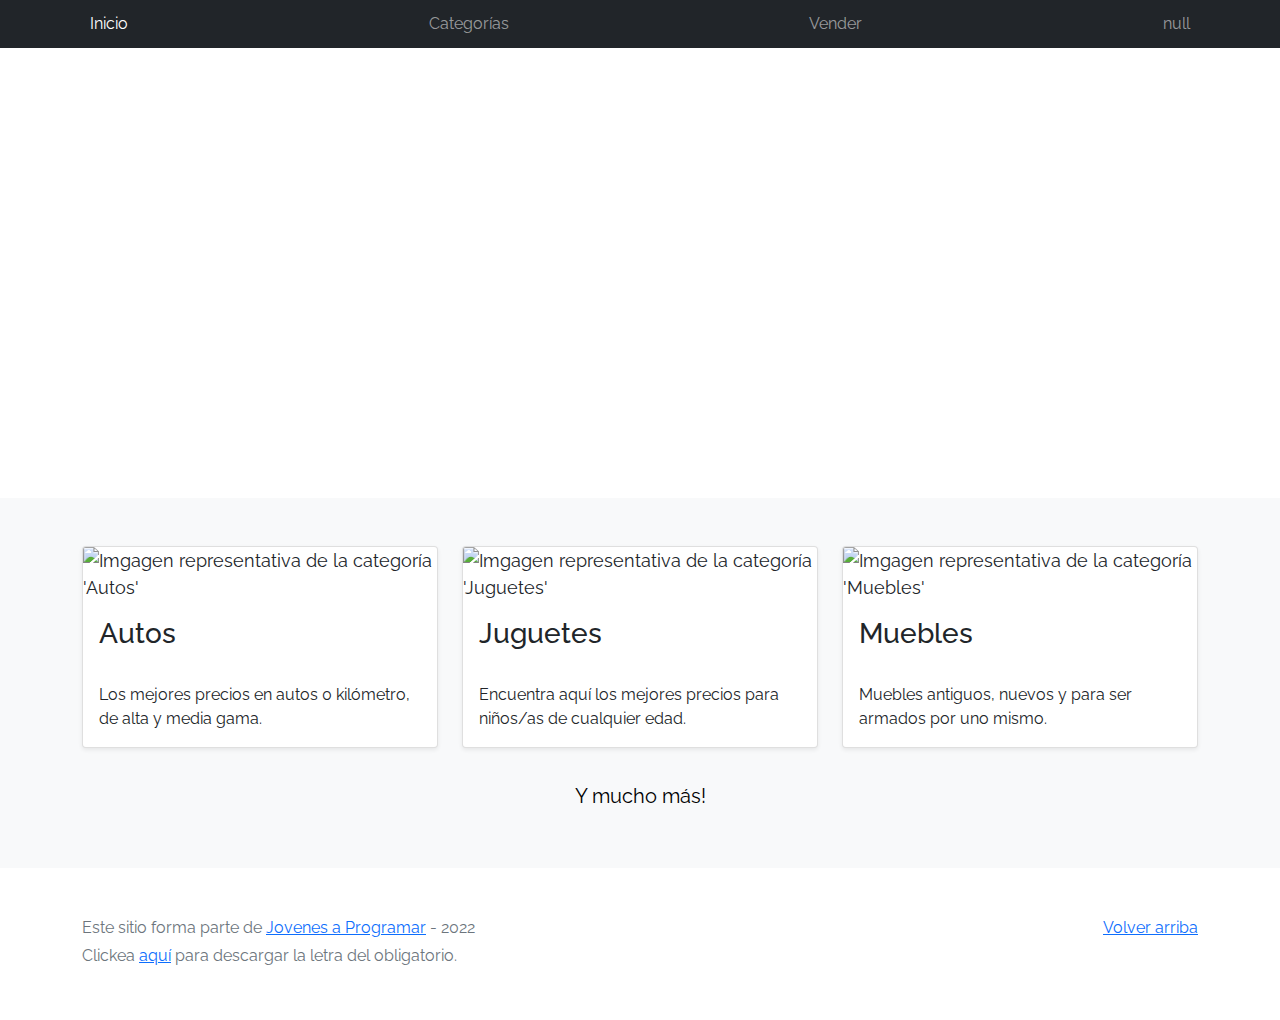
==== index.html @ cac19831 "entrega2" ====
<!DOCTYPE html>
<html lang="es">

<head>
  <meta http-equiv="Content-Type" content="text/html; charset=UTF-8">
  <meta name="viewport" content="width=device-width, initial-scale=1, shrink-to-fit=no">
  <title>eMercado - Todo lo que busques está aquí</title>

  <link href="https://fonts.googleapis.com/css?family=Raleway:300,300i,400,400i,700,700i,900,900i" rel="stylesheet">
  <link href="css/bootstrap.min.css" rel="stylesheet">
  <link href="css/styles.css" rel="stylesheet">
</head>

<body>
  <nav class="navbar navbar-expand-lg navbar-dark bg-dark p-1">
    <div class="container">
      <button class="navbar-toggler" type="button" data-bs-toggle="collapse" data-bs-target="#navbarNav"
        aria-controls="navbarNav" aria-expanded="false" aria-label="Toggle navigation">
        <span class="navbar-toggler-icon"></span>
      </button>
      <div class="collapse navbar-collapse" id="navbarNav">
        <ul class="navbar-nav w-100 justify-content-between">
          <li class="nav-item">
            <a class="nav-link active" href="index.html">Inicio</a>
          </li>
          <li class="nav-item">
            <a class="nav-link" href="categories.html">Categorías</a>
          </li>
          <li class="nav-item">
            <a class="nav-link" href="sell.html">Vender</a>
          </li>
          <li class="nav-item" id="usuarioNavIndex">
          </li>
        </ul>
      </div>
    </div>
  </nav>
  <main>
    <div class="jumbotron text-center"></div>
    <div class="album py-5 bg-light">
      <div class="container">
        <div class="row">
          <div class="col-md-4">
            <div class="card mb-4 shadow-sm custom-card cursor-active" id="autos">
              <img class="bd-placeholder-img card-img-top" src="img/cars_index.jpg"
                alt="Imgagen representativa de la categoría 'Autos'">
              <h3 class="m-3">Autos</h3>
              <div class="card-body">
                <p class="card-text">Los mejores precios en autos 0 kilómetro, de alta y media gama.</p>
              </div>
            </div>
          </div>
          <div class="col-md-4">
            <div class="card mb-4 shadow-sm custom-card cursor-active" id="juguetes">
              <img class="bd-placeholder-img card-img-top" src="img/toys_index.jpg"
                alt="Imgagen representativa de la categoría 'Juguetes'">
              <h3 class="m-3">Juguetes</h3>
              <div class="card-body">
                <p class="card-text">Encuentra aquí los mejores precios para niños/as de cualquier edad.</p>
              </div>
            </div>
          </div>
          <div class="col-md-4">
            <div class="card mb-4 shadow-sm custom-card cursor-active" id="muebles">
              <img class="bd-placeholder-img card-img-top" src="img/furniture_index.jpg"
                alt="Imgagen representativa de la categoría 'Muebles'">
              <h3 class="m-3">Muebles</h3>
              <div class="card-body">
                <p class="card-text">Muebles antiguos, nuevos y para ser armados por uno mismo.</p>
              </div>
            </div>
          </div>
        </div>
        <div class="row">
          <a class="btn btn-light btn-lg btn-block" href="categories.html">Y mucho más!</a>
        </div>
      </div>
    </div>
  </main>
  <footer class="text-muted">
    <div class="container">
      <p class="float-end">
        <a href="#">Volver arriba</a>
      </p>
      <p>Este sitio forma parte de <a href="https://jovenesaprogramar.edu.uy/" target="_blank">Jovenes a Programar</a> -
        2022</p>
      <p>Clickea <a target="_blank" href="Letra.pdf">aquí</a> para descargar la letra del obligatorio.</p>
    </div>
  </footer>
  <script src="js/bootstrap.bundle.min.js"></script>
  <script src="js/index.js"></script>
  <script src="js/init.js"></script>
</body>

</html>
---- css/styles.css ----
.jumbotron,
.card-body,
.container,
.site-header {
  font-family: 'Raleway', serif !important;
}

.jumbotron .display-4 {
  font-weight: bold;
}

nav a {
  text-decoration: none;
}

.bd-placeholder-img {
  font-size: 1.125rem;
  text-anchor: middle;
  -webkit-user-select: none;
  -moz-user-select: none;
  -ms-user-select: none;
  user-select: none;
}

@media (min-width: 768px) {
  .bd-placeholder-img-lg {
    font-size: 3.5rem;
  }
}

.jumbotron {
  height: 50vh;
  padding: 5em inherit;
  margin-bottom: 0;
  background-color: #53C0FB;
  background: url('../img/cover_back.png');
  background-size: cover;
  background-position: center;
  background-repeat: no-repeat;
  color: black;
  font-weight: bold;
}

@media (min-width: 768px) {
  .jumbotron {
    padding-top: 6rem;
    padding-bottom: 6rem;
  }
}

.jumbotron p:last-child {
  margin-bottom: 0;
}

.jumbotron-heading {
  font-weight: 300;
}

.jumbotron .container {
  max-width: 40rem;
  background-color: rgba(255, 255, 255, 0.5);
  border-radius: 10px;
  text-shadow: 1px 1px 2px grey;
}

.jumbotron .lead {
  font-size: 38px;
}

footer {
  padding-top: 3rem;
  padding-bottom: 3rem;
}

footer p {
  margin-bottom: .25rem;
}

.site-header a {
  color: white;
  transition: ease-in-out color .15s;
}

.site-header .dropdown-menu a {
  color: black;
}

.dropzone {
  border: 2px dashed #0087F7;
  border-radius: 5px;
  background: white;
}

.img-fit {
  max-height: 100%;
}

.alert {
  position: fixed;
  top: 80px;
  width: 50%;
  left: 50%;
  transform: translate(-50%, 0);
}

.lds-ring {
  display: inline-block;
  position: relative;
  width: 64px;
  height: 64px;
  top: 50%;
  left: 50%;
}

.cursor-active {
  cursor: pointer;
}

.left {
  float: left;
  padding: 4px;
  background-color: rgba(255, 255, 255, 0.5);
}

.lds-ring div {
  box-sizing: border-box;
  display: block;
  position: absolute;
  width: 51px;
  height: 51px;
  margin: 6px;
  border: 6px solid #fff;
  border-radius: 50%;
  animation: lds-ring 1.2s cubic-bezier(0.5, 0, 0.5, 1) infinite;
  border-color: #fff transparent transparent transparent;
}

.lds-ring div:nth-child(1) {
  animation-delay: -0.45s;
}

.lds-ring div:nth-child(2) {
  animation-delay: -0.3s;
}

.lds-ring div:nth-child(3) {
  animation-delay: -0.15s;
}

@keyframes lds-ring {
  0% {
    transform: rotate(0deg);
  }

  100% {
    transform: rotate(360deg);
  }
}

.signin {
  width: 100%;
  max-width: 330px;
  padding: 15px;
  margin: auto;
}

#spinner-wrapper {
  position: fixed;
  background-color: rgba(0, 0, 0, 0.5);
  width: 100%;
  height: 100%;
  top: 0;
  left: 0;
  z-index: 1021;
  display: none;
}

main {
  min-height: calc(100vh - 210px);
}

a.custom-card,
a.custom-card:hover {
  color: inherit;
  text-decoration: inherit;
}

.checked {
  color: orange;
}

/* Codigo agregado por Luis */

.containerlogin {
  width: 500px;
  margin: 100px auto;
  display: flex;
  flex-direction: column;
  border-radius: 6px;
  background: rgba(156, 166, 189, 0.849);
}
.containerlogin h1 {
  padding: 35px;
  text-align: center;
}
.containerlogin div input {
  outline: none;
}
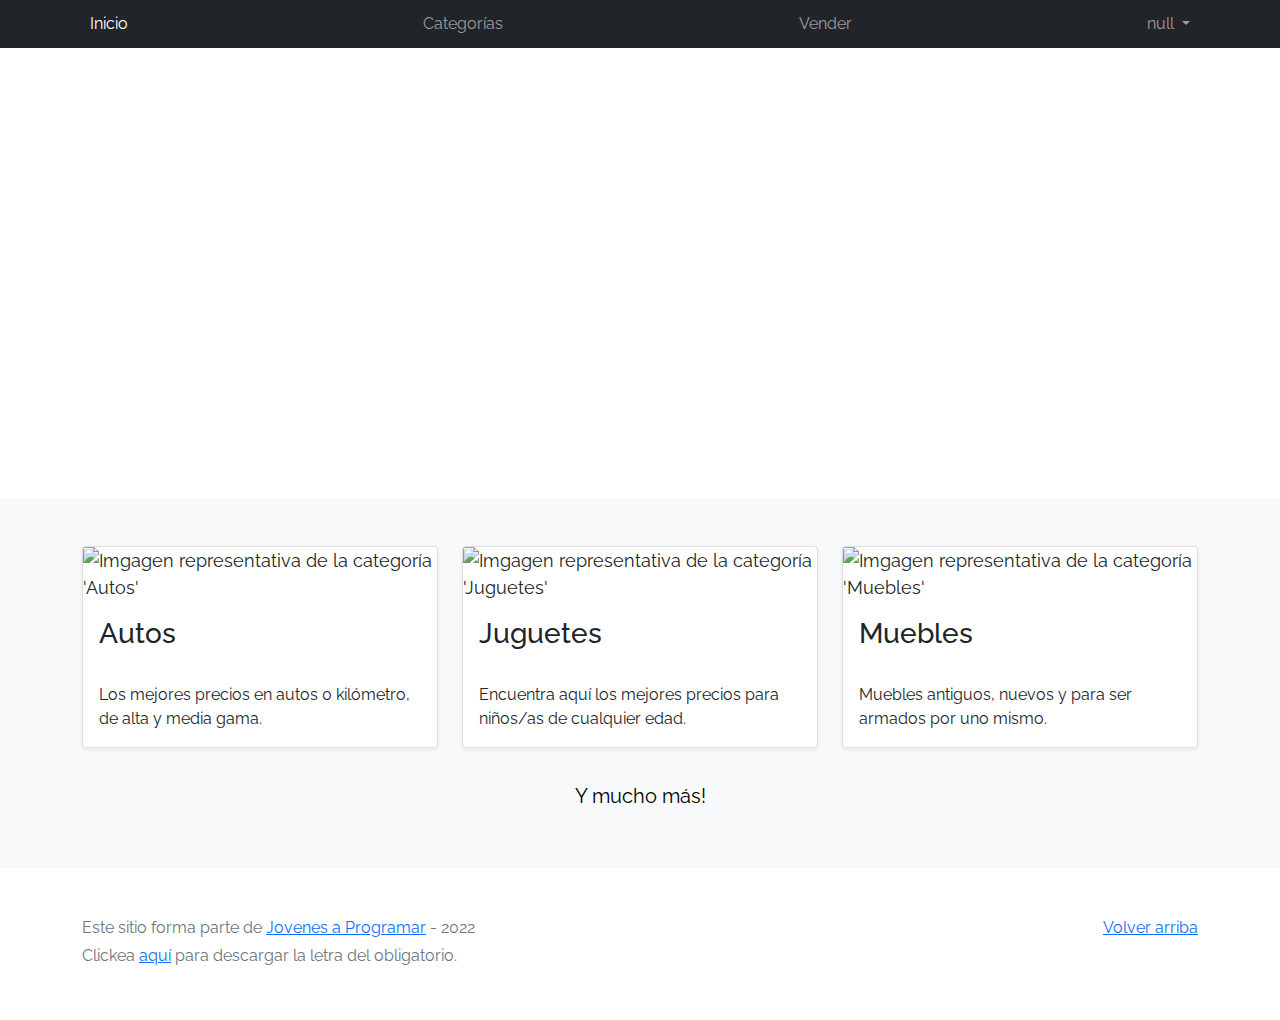
==== commit c77e0efe: "entregable" ====
--- a/index.html
+++ b/index.html
@@ -29,7 +29,7 @@
           <li class="nav-item">
             <a class="nav-link" href="sell.html">Vender</a>
           </li>
-          <li class="nav-item" id="usuarioNavIndex">
+          <li class="nav-item" id="usuarioNav">
           </li>
         </ul>
       </div>
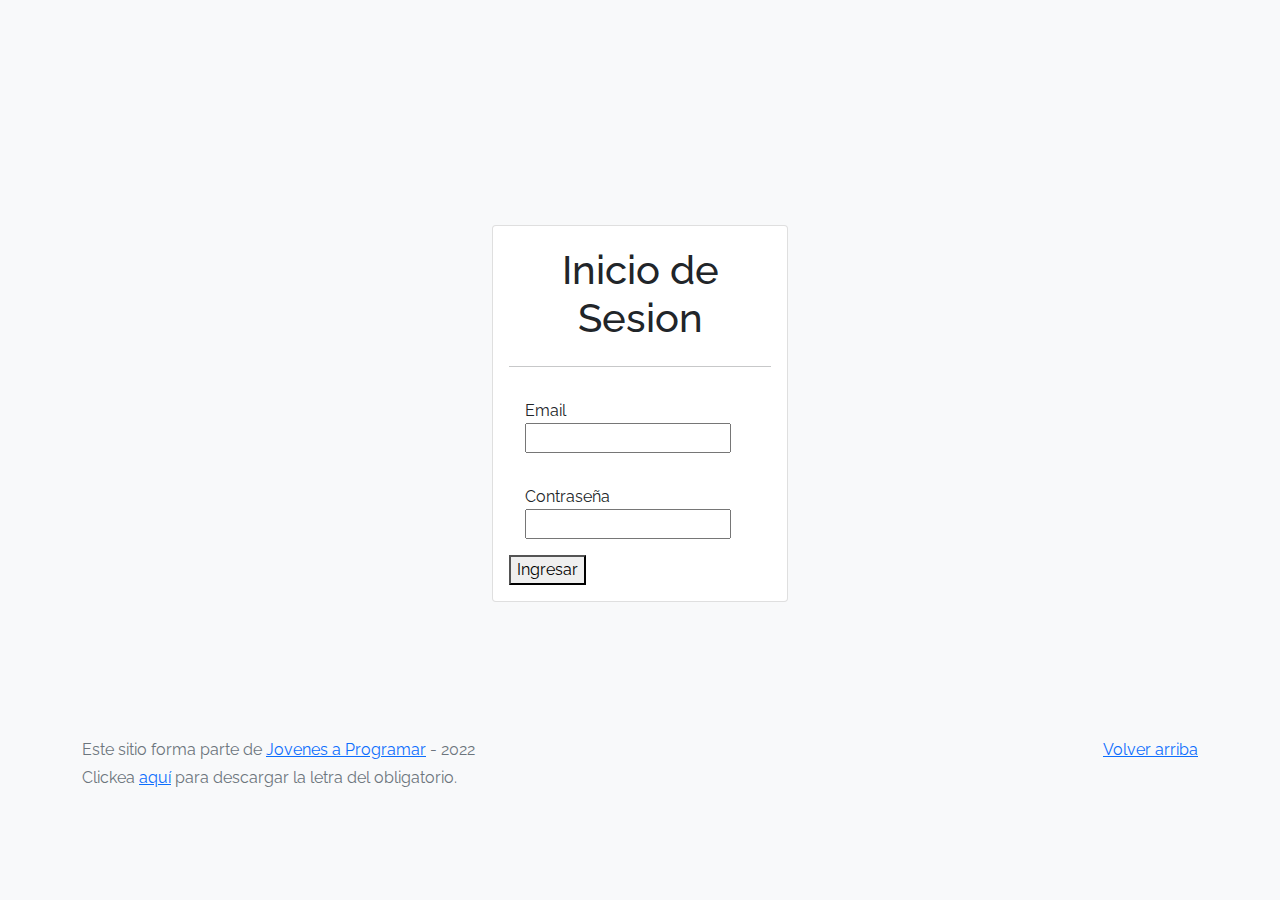
==== commit f80eb7d8: "login positioning" ====
--- a/index.html
+++ b/index.html
@@ -9,73 +9,42 @@
   <link href="https://fonts.googleapis.com/css?family=Raleway:300,300i,400,400i,700,700i,900,900i" rel="stylesheet">
   <link href="css/bootstrap.min.css" rel="stylesheet">
   <link href="css/styles.css" rel="stylesheet">
+  <style>
+    body {
+      background-color: rgb(248, 249, 250);
+    }
+  </style>
 </head>
 
 <body>
-  <nav class="navbar navbar-expand-lg navbar-dark bg-dark p-1">
-    <div class="container">
-      <button class="navbar-toggler" type="button" data-bs-toggle="collapse" data-bs-target="#navbarNav"
-        aria-controls="navbarNav" aria-expanded="false" aria-label="Toggle navigation">
-        <span class="navbar-toggler-icon"></span>
-      </button>
-      <div class="collapse navbar-collapse" id="navbarNav">
-        <ul class="navbar-nav w-100 justify-content-between">
-          <li class="nav-item">
-            <a class="nav-link active" href="index.html">Inicio</a>
-          </li>
-          <li class="nav-item">
-            <a class="nav-link" href="categories.html">Categorías</a>
-          </li>
-          <li class="nav-item">
-            <a class="nav-link" href="sell.html">Vender</a>
-          </li>
-          <li class="nav-item" id="usuarioNav">
-          </li>
-        </ul>
+  <!-- <main class="mt-5">   -->
+    <main>
+      <div class="container  position-absolute top-50 start-50 translate-middle w-25 h-50">
+    <div class="card">
+      <div class="card-body">
+      <div>
+        <h1 class="card-title text-center mb-4 mt-1">Inicio de Sesion</h1>
+      </div>
+      <hr>
+      <div class="card-body">
+        <label for="">Email</label>
+        <input id="email" type="email">
+      </div>
+      <div class="card-body">
+        <label for="">Contraseña</label>
+        <input id="clave" type="password">
+      </div>
+      <div>
+        <button id="botonlogin" type="button">Ingresar</button>
       </div>
     </div>
-  </nav>
-  <main>
-    <div class="jumbotron text-center"></div>
-    <div class="album py-5 bg-light">
-      <div class="container">
-        <div class="row">
-          <div class="col-md-4">
-            <div class="card mb-4 shadow-sm custom-card cursor-active" id="autos">
-              <img class="bd-placeholder-img card-img-top" src="img/cars_index.jpg"
-                alt="Imgagen representativa de la categoría 'Autos'">
-              <h3 class="m-3">Autos</h3>
-              <div class="card-body">
-                <p class="card-text">Los mejores precios en autos 0 kilómetro, de alta y media gama.</p>
-              </div>
-            </div>
-          </div>
-          <div class="col-md-4">
-            <div class="card mb-4 shadow-sm custom-card cursor-active" id="juguetes">
-              <img class="bd-placeholder-img card-img-top" src="img/toys_index.jpg"
-                alt="Imgagen representativa de la categoría 'Juguetes'">
-              <h3 class="m-3">Juguetes</h3>
-              <div class="card-body">
-                <p class="card-text">Encuentra aquí los mejores precios para niños/as de cualquier edad.</p>
-              </div>
-            </div>
-          </div>
-          <div class="col-md-4">
-            <div class="card mb-4 shadow-sm custom-card cursor-active" id="muebles">
-              <img class="bd-placeholder-img card-img-top" src="img/furniture_index.jpg"
-                alt="Imgagen representativa de la categoría 'Muebles'">
-              <h3 class="m-3">Muebles</h3>
-              <div class="card-body">
-                <p class="card-text">Muebles antiguos, nuevos y para ser armados por uno mismo.</p>
-              </div>
-            </div>
-          </div>
-        </div>
-        <div class="row">
-          <a class="btn btn-light btn-lg btn-block" href="categories.html">Y mucho más!</a>
-        </div>
+    </div>
+  </div>
+    <!--<div class="container">
+      <div class="alert alert-danger text-center" role="alert">
+        <h4 class="alert-heading">Funcionalidad en desarrollo</h4>
       </div>
-    </div>
+    </div> -->
   </main>
   <footer class="text-muted">
     <div class="container">
@@ -87,9 +56,7 @@
       <p>Clickea <a target="_blank" href="Letra.pdf">aquí</a> para descargar la letra del obligatorio.</p>
     </div>
   </footer>
-  <script src="js/bootstrap.bundle.min.js"></script>
-  <script src="js/index.js"></script>
-  <script src="js/init.js"></script>
+  <script src="js/login.js"></script>
 </body>
 
 </html>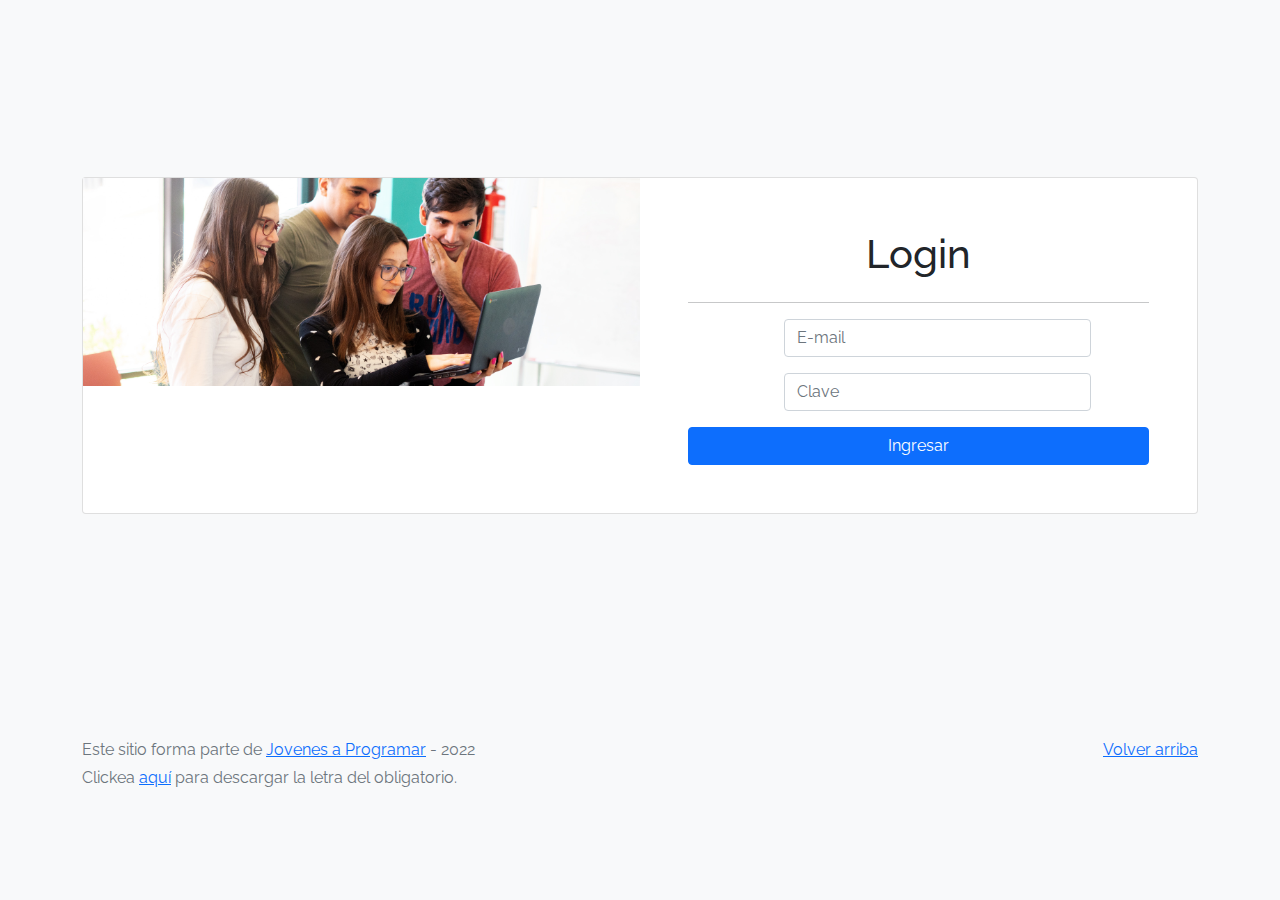
==== commit 9bb145bb: "login new" ====
--- a/index.html
+++ b/index.html
@@ -8,6 +8,7 @@
 
   <link href="https://fonts.googleapis.com/css?family=Raleway:300,300i,400,400i,700,700i,900,900i" rel="stylesheet">
   <link href="css/bootstrap.min.css" rel="stylesheet">
+  <link href="css/font-awesome.min.css" rel="stylesheet">
   <link href="css/styles.css" rel="stylesheet">
   <style>
     body {
@@ -18,33 +19,44 @@
 
 <body>
   <!-- <main class="mt-5">   -->
-    <main>
-      <div class="container  position-absolute top-50 start-50 translate-middle w-25 h-50">
-    <div class="card">
-      <div class="card-body">
-      <div>
-        <h1 class="card-title text-center mb-4 mt-1">Inicio de Sesion</h1>
-      </div>
-      <hr>
-      <div class="card-body">
-        <label for="">Email</label>
-        <input id="email" type="email">
-      </div>
-      <div class="card-body">
-        <label for="">Contraseña</label>
-        <input id="clave" type="password">
-      </div>
-      <div>
-        <button id="botonlogin" type="button">Ingresar</button>
+  <main class="d-flex align-items-center">
+    <div class="container d-flex justify-content-center ">
+      <div class="card d-flex flex-row">
+        <div class="col-6">
+          <img src="/img/login-page-card.jpg" alt="" class="img-fluid">
+        </div>
+        <div class="card-body p-5 col">
+          <div>
+            <h1 class="card-title text-center mb-4 mt-1">Login</h1>
+          </div>
+          <hr>
+          <div class="d-flex flex-column mb-3">
+            <div class="d-flex flex-row justify-content-center mb-3">
+              <div class="col-1">
+                <label for=""><i class="fa fa-user" aria-hidden="true"></i></label>
+              </div>
+              <div class="col-8">
+                <input id="email" type="email" placeholder="E-mail" class="form-control">
+              </div>
+            </div>
+            <div class="d-flex flex-row justify-content-center">
+              <div class="col-1">
+                <label for=""><i class="fa fa-key" aria-hidden="true"></i></label>
+              </div>
+              <div class="col-8">
+                <input id="clave" type="password" placeholder="Clave" class="form-control">
+              </div>
+            </div>
+
+
+
+          </div>
+          <div class="d-grid">
+            <button id="botonlogin" type="button" class="btn btn-primary">Ingresar</button>
+          </div>
+        </div>
       </div>
     </div>
-    </div>
-  </div>
-    <!--<div class="container">
-      <div class="alert alert-danger text-center" role="alert">
-        <h4 class="alert-heading">Funcionalidad en desarrollo</h4>
-      </div>
-    </div> -->
   </main>
   <footer class="text-muted">
     <div class="container">
@@ -56,6 +68,7 @@
       <p>Clickea <a target="_blank" href="Letra.pdf">aquí</a> para descargar la letra del obligatorio.</p>
     </div>
   </footer>
+  <script src="js/bootstrap.bundle.min.js"></script>
   <script src="js/login.js"></script>
 </body>
 
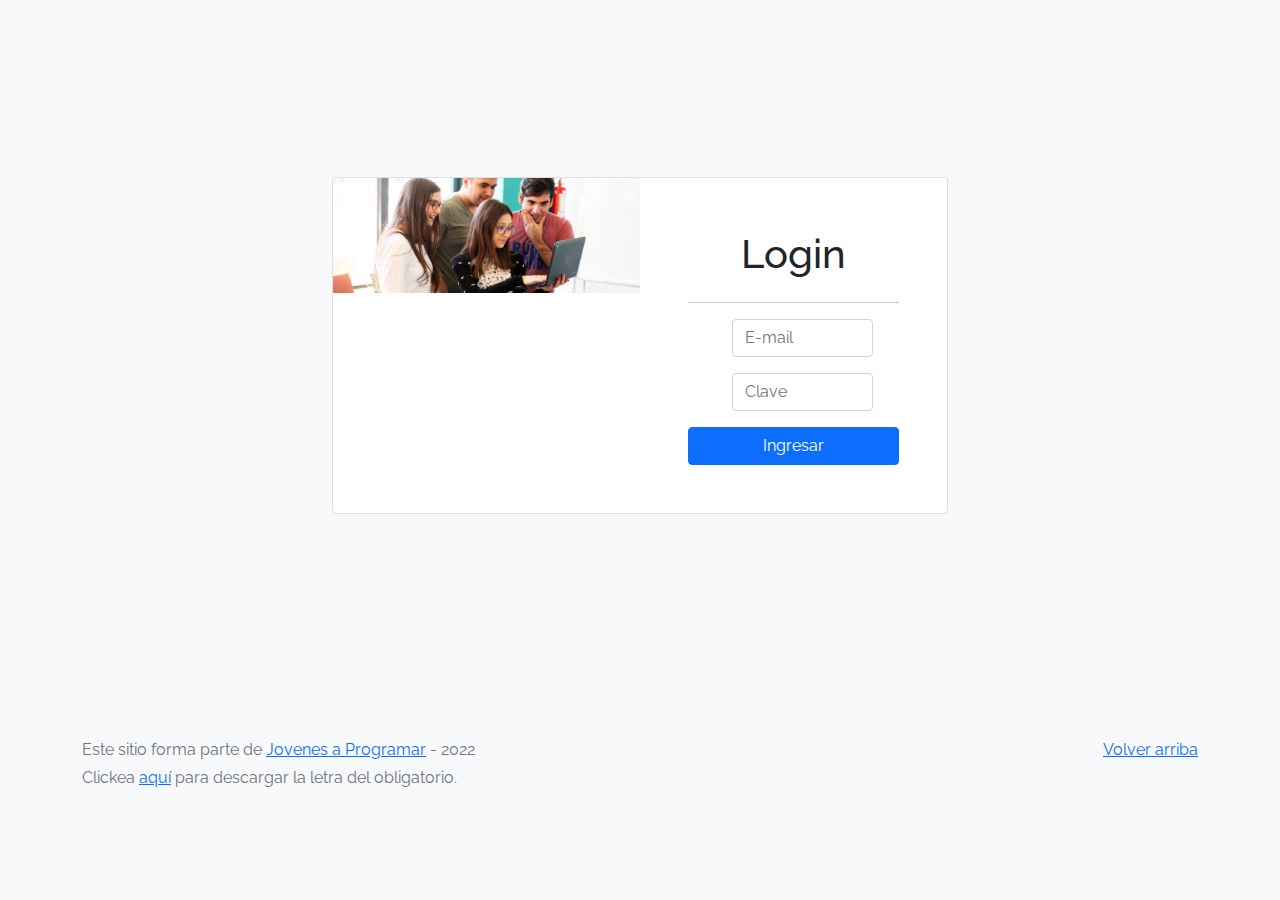
==== commit a6be571e: "entrega7 version 1" ====
--- a/index.html
+++ b/index.html
@@ -18,9 +18,9 @@
 </head>
 
 <body>
-  <!-- <main class="mt-5">   -->
+
   <main class="d-flex align-items-center">
-    <div class="container d-flex justify-content-center ">
+    <div class="container d-flex justify-content-center w-50">
       <div class="card d-flex flex-row">
         <div class="col-6">
           <img src="/img/login-page-card.jpg" alt="" class="img-fluid">
@@ -33,7 +33,7 @@
           <div class="d-flex flex-column mb-3">
             <div class="d-flex flex-row justify-content-center mb-3">
               <div class="col-1">
-                <label for=""><i class="fa fa-user" aria-hidden="true"></i></label>
+                <label for=""><i class="fa fa-at" aria-hidden="true"></i></label>
               </div>
               <div class="col-8">
                 <input id="email" type="email" placeholder="E-mail" class="form-control">
@@ -70,6 +70,7 @@
   </footer>
   <script src="js/bootstrap.bundle.min.js"></script>
   <script src="js/login.js"></script>
+  <script src="js/init.js"></script>
 </body>
 
 </html>